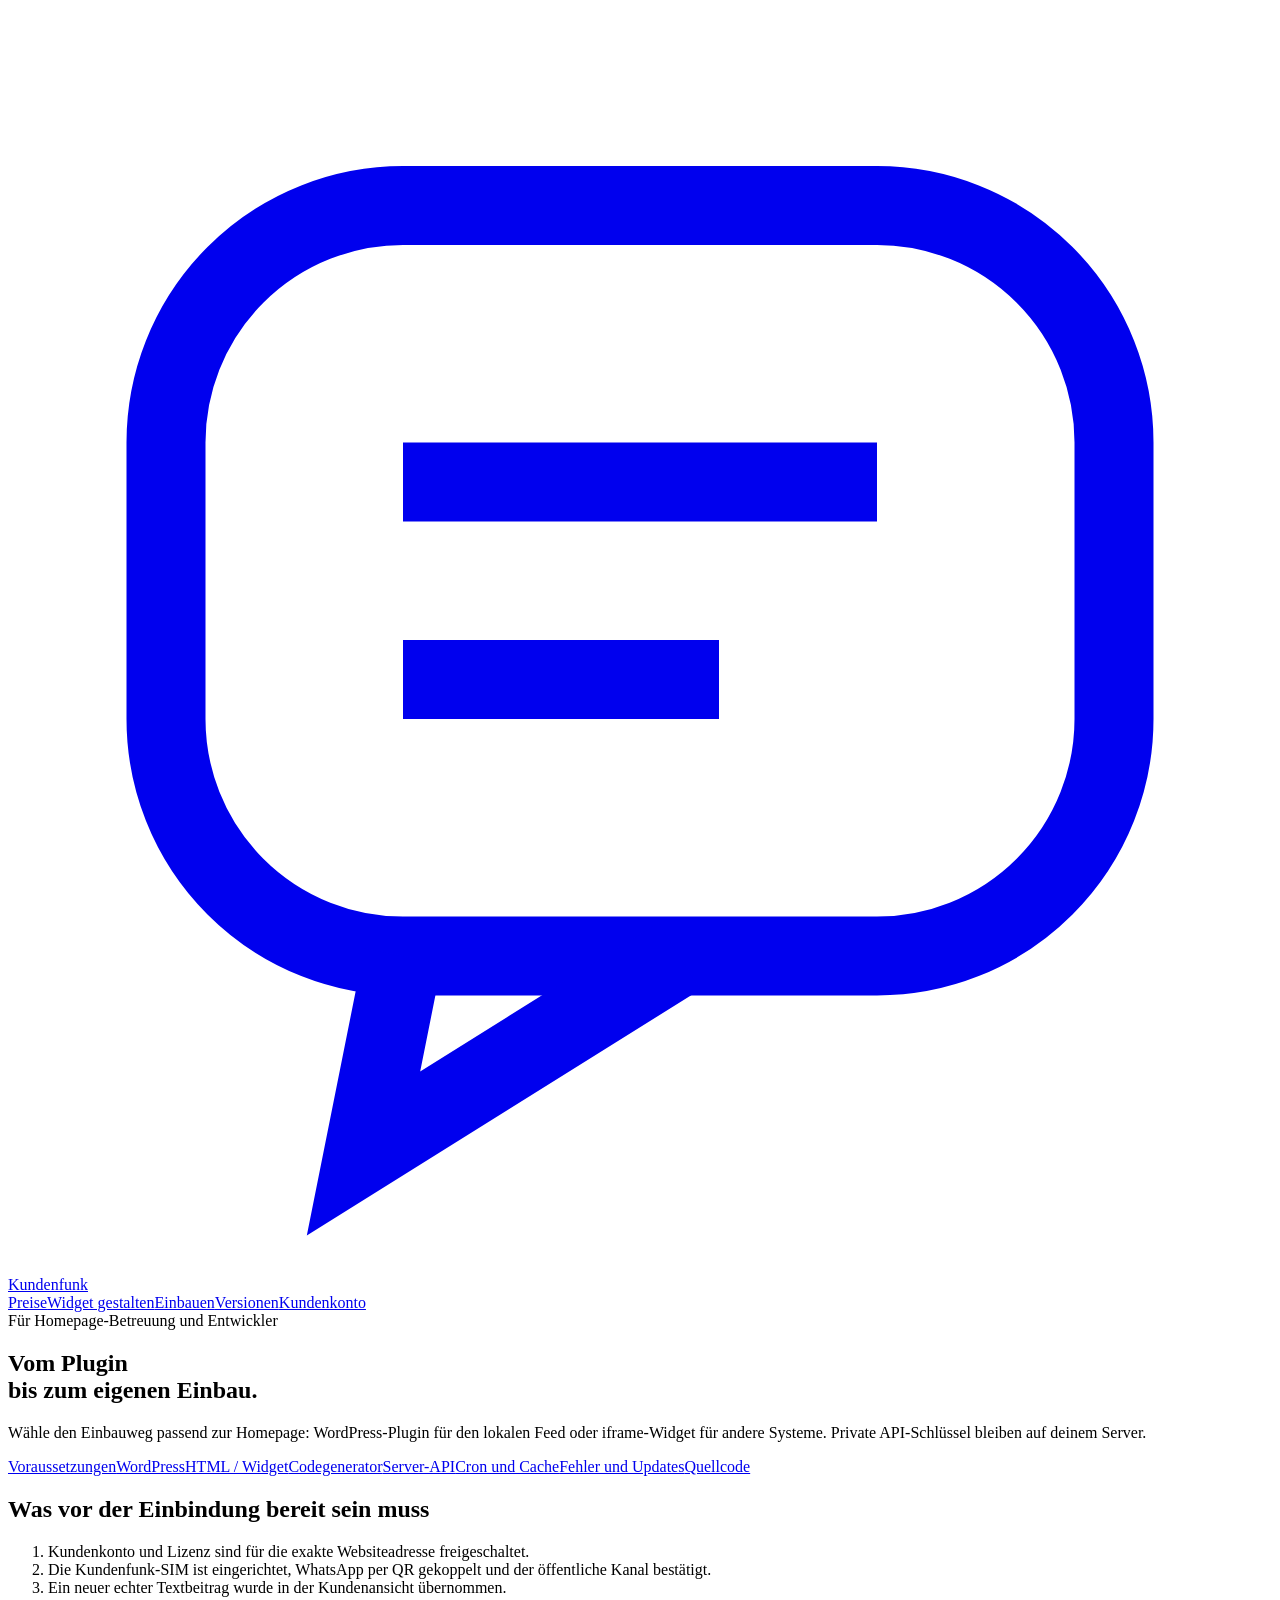
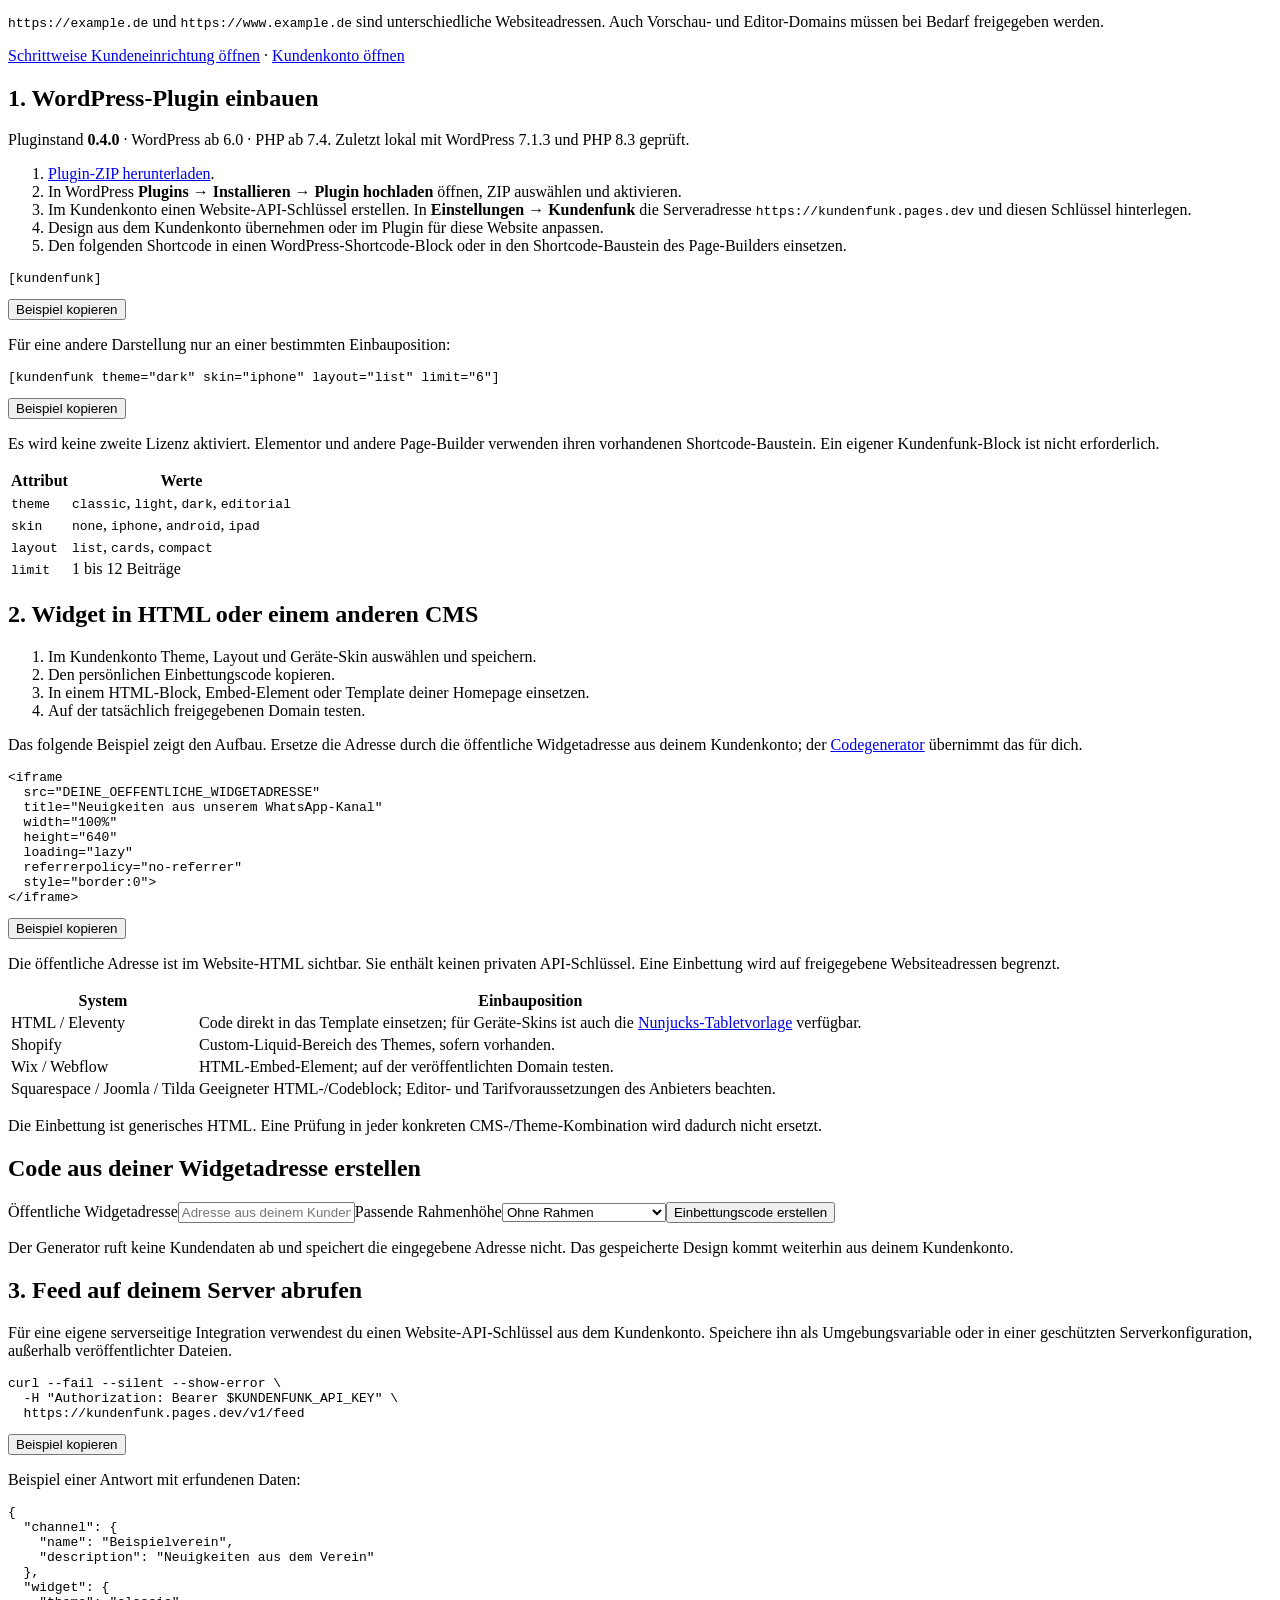
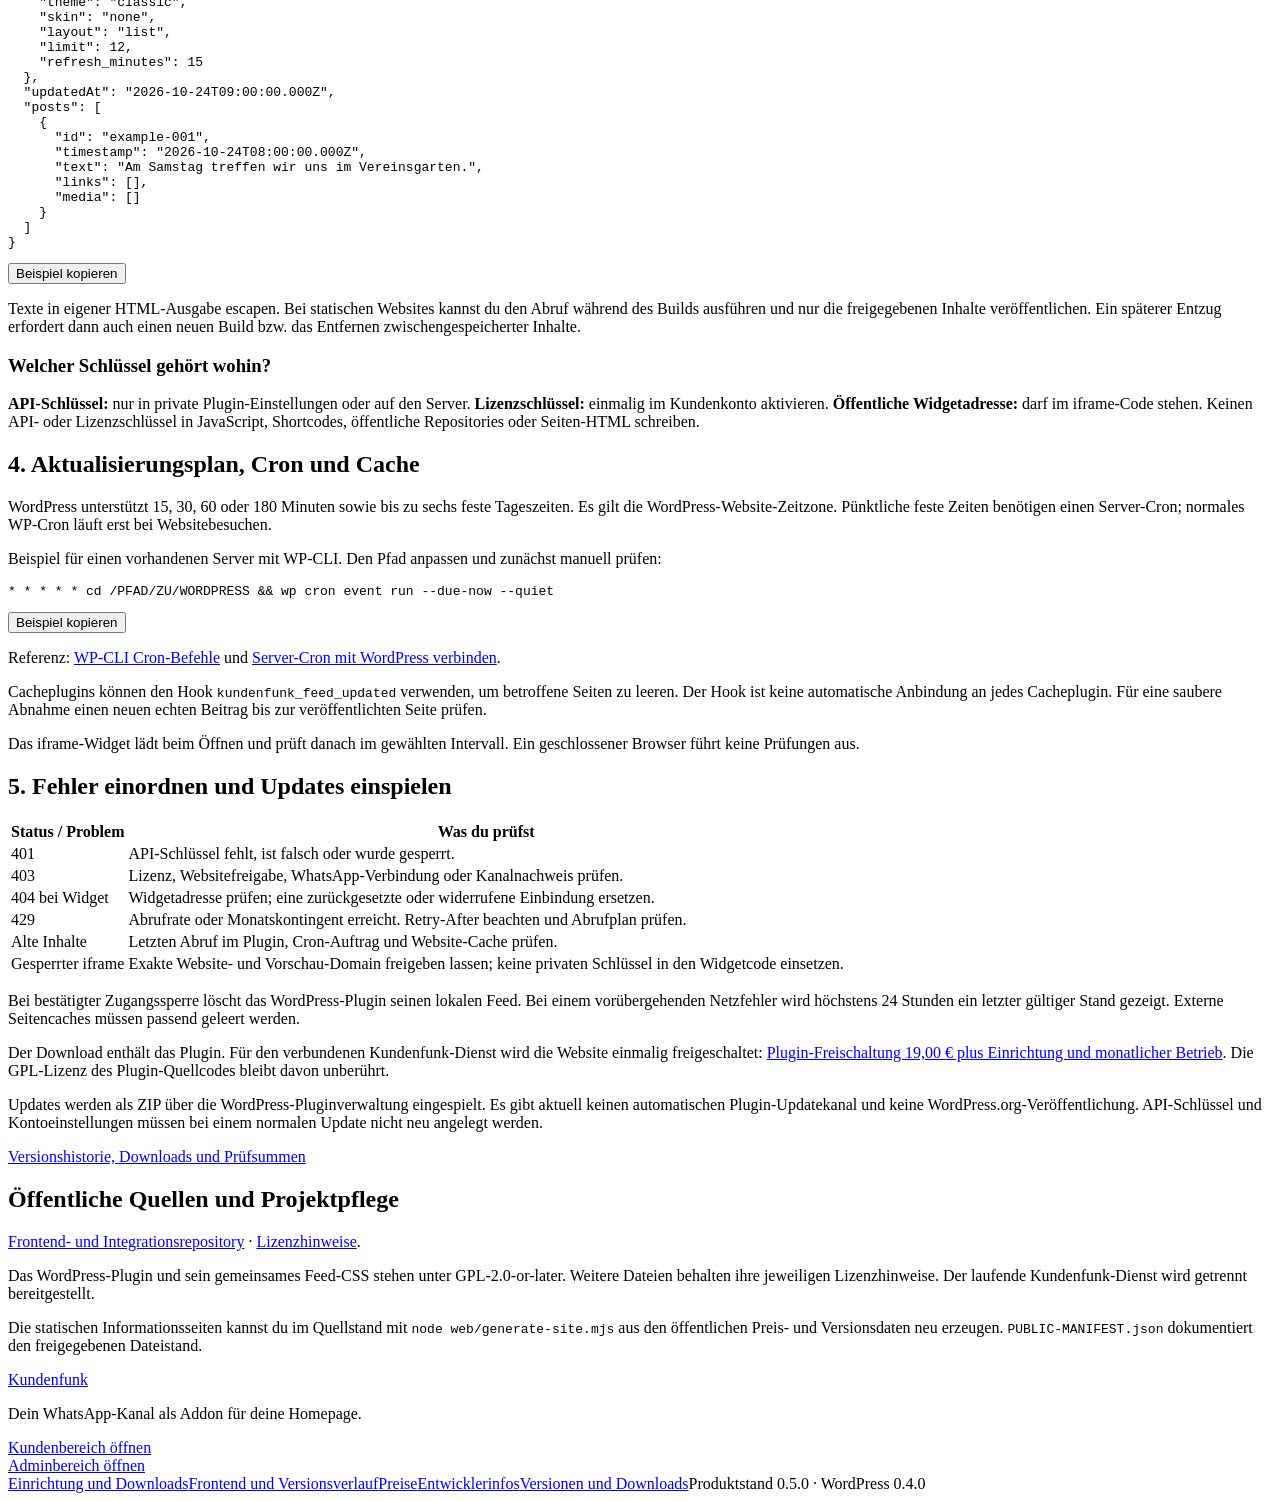
==== web/entwickler/index.html @ d9e47a7d "Release Kundenfunk 0.5.0 pricing, version history and developer integration guides" ====
<!doctype html><html lang="de"><head><meta charset="utf-8"><meta name="viewport" content="width=device-width,initial-scale=1"><title>Entwicklerinfos und Einbauanleitung · Kundenfunk</title><meta name="description" content="Kundenfunk in WordPress, HTML und andere Homepages integrieren. Shortcodes, Widgetcode, Server-API, Cron, Cache und sichere Schlüsselverwaltung."><link rel="stylesheet" href="/marketing.css"><link rel="stylesheet" href="/documentation.css"></head><body><header class="site-head"><a class="wordmark" href="/" aria-label="Kundenfunk Startseite"><svg viewBox="0 0 32 32" fill="none" stroke="currentColor" stroke-width="2" aria-hidden="true"><rect x="4" y="5" width="24" height="19" rx="6"/><path d="m10 24-1 5 8-5M10 12h12M10 17h8"/></svg>Kundenfunk</a><nav aria-label="Hauptnavigation"><a href="/preise/">Preise</a><a href="/#widget">Widget gestalten</a><a href="/entwickler/" aria-current="page">Einbauen</a><a href="/versionen/">Versionen</a><a class="account-link" href="/kunden/">Kundenkonto</a></nav></header><main><section class="document-hero"><span class="intro-line">Für Homepage-Betreuung und Entwickler</span><h1>Vom Plugin<br>bis zum eigenen Einbau.</h1><p>Wähle den Einbauweg passend zur Homepage: WordPress-Plugin für den lokalen Feed oder iframe-Widget für andere Systeme. Private API-Schlüssel bleiben auf deinem Server.</p></section><section class="document-section doc-layout"><nav class="doc-nav" aria-label="Einbauanleitung"><a href="#voraussetzungen">Voraussetzungen</a><a href="#wordpress">WordPress</a><a href="#widget">HTML / Widget</a><a href="#generator">Codegenerator</a><a href="#api">Server-API</a><a href="#zeitplan">Cron und Cache</a><a href="#fehler">Fehler und Updates</a><a href="#quellen">Quellcode</a></nav><div class="doc-body"><section id="voraussetzungen"><h2>Was vor der Einbindung bereit sein muss</h2><ol><li>Kundenkonto und Lizenz sind für die exakte Websiteadresse freigeschaltet.</li><li>Die Kundenfunk-SIM ist eingerichtet, WhatsApp per QR gekoppelt und der öffentliche Kanal bestätigt.</li><li>Ein neuer echter Textbeitrag wurde in der Kundenansicht übernommen.</li></ol><p><code>https://example.de</code> und <code>https://www.example.de</code> sind unterschiedliche Websiteadressen. Auch Vorschau- und Editor-Domains müssen bei Bedarf freigegeben werden.</p><p><a href="/install/">Schrittweise Kundeneinrichtung öffnen</a> · <a href="/kunden/">Kundenkonto öffnen</a></p></section><section id="wordpress"><h2>1. WordPress-Plugin einbauen</h2><p>Pluginstand <strong>0.4.0</strong> · WordPress ab 6.0 · PHP ab 7.4. Zuletzt lokal mit WordPress 7.1.3 und PHP 8.3 geprüft.</p><ol><li><a href="/downloads/kundenfunk-wordpress-0.4.0.zip" download>Plugin-ZIP herunterladen</a>.</li><li>In WordPress <strong>Plugins → Installieren → Plugin hochladen</strong> öffnen, ZIP auswählen und aktivieren.</li><li>Im Kundenkonto einen Website-API-Schlüssel erstellen. In <strong>Einstellungen → Kundenfunk</strong> die Serveradresse <code>https://kundenfunk.pages.dev</code> und diesen Schlüssel hinterlegen.</li><li>Design aus dem Kundenkonto übernehmen oder im Plugin für diese Website anpassen.</li><li>Den folgenden Shortcode in einen WordPress-Shortcode-Block oder in den Shortcode-Baustein des Page-Builders einsetzen.</li></ol><pre class="doc-code"><code id="shortcode-basic">[kundenfunk]</code></pre><button type="button" class="code-copy" data-copy-code="shortcode-basic">Beispiel kopieren</button><span class="copy-result" role="status"></span><p>Für eine andere Darstellung nur an einer bestimmten Einbauposition:</p><pre class="doc-code"><code id="shortcode-variant">[kundenfunk theme=&quot;dark&quot; skin=&quot;iphone&quot; layout=&quot;list&quot; limit=&quot;6&quot;]</code></pre><button type="button" class="code-copy" data-copy-code="shortcode-variant">Beispiel kopieren</button><span class="copy-result" role="status"></span><p>Es wird keine zweite Lizenz aktiviert. Elementor und andere Page-Builder verwenden ihren vorhandenen Shortcode-Baustein. Ein eigener Kundenfunk-Block ist nicht erforderlich.</p><div class="table-scroll"><table class="doc-table"><thead><tr><th>Attribut</th><th>Werte</th></tr></thead><tbody><tr><td><code>theme</code></td><td><code>classic</code>, <code>light</code>, <code>dark</code>, <code>editorial</code></td></tr><tr><td><code>skin</code></td><td><code>none</code>, <code>iphone</code>, <code>android</code>, <code>ipad</code></td></tr><tr><td><code>layout</code></td><td><code>list</code>, <code>cards</code>, <code>compact</code></td></tr><tr><td><code>limit</code></td><td>1 bis 12 Beiträge</td></tr></tbody></table></div></section><section id="widget"><h2>2. Widget in HTML oder einem anderen CMS</h2><ol><li>Im Kundenkonto Theme, Layout und Geräte-Skin auswählen und speichern.</li><li>Den persönlichen Einbettungscode kopieren.</li><li>In einem HTML-Block, Embed-Element oder Template deiner Homepage einsetzen.</li><li>Auf der tatsächlich freigegebenen Domain testen.</li></ol><p>Das folgende Beispiel zeigt den Aufbau. Ersetze die Adresse durch die öffentliche Widgetadresse aus deinem Kundenkonto; der <a href="#generator">Codegenerator</a> übernimmt das für dich.</p><pre class="doc-code"><code id="iframe-example">&lt;iframe
  src=&quot;DEINE_OEFFENTLICHE_WIDGETADRESSE&quot;
  title=&quot;Neuigkeiten aus unserem WhatsApp-Kanal&quot;
  width=&quot;100%&quot;
  height=&quot;640&quot;
  loading=&quot;lazy&quot;
  referrerpolicy=&quot;no-referrer&quot;
  style=&quot;border:0&quot;&gt;
&lt;/iframe&gt;</code></pre><button type="button" class="code-copy" data-copy-code="iframe-example">Beispiel kopieren</button><span class="copy-result" role="status"></span><p>Die öffentliche Adresse ist im Website-HTML sichtbar. Sie enthält keinen privaten API-Schlüssel. Eine Einbettung wird auf freigegebene Websiteadressen begrenzt.</p><div class="table-scroll"><table class="doc-table"><thead><tr><th>System</th><th>Einbauposition</th></tr></thead><tbody><tr><td>HTML / Eleventy</td><td>Code direkt in das Template einsetzen; für Geräte-Skins ist auch die <a href="https://github.com/andreas0810/kundenfunk/tree/main/integrations/tablet">Nunjucks-Tabletvorlage</a> verfügbar.</td></tr><tr><td>Shopify</td><td>Custom-Liquid-Bereich des Themes, sofern vorhanden.</td></tr><tr><td>Wix / Webflow</td><td>HTML-Embed-Element; auf der veröffentlichten Domain testen.</td></tr><tr><td>Squarespace / Joomla / Tilda</td><td>Geeigneter HTML-/Codeblock; Editor- und Tarifvoraussetzungen des Anbieters beachten.</td></tr></tbody></table></div><p>Die Einbettung ist generisches HTML. Eine Prüfung in jeder konkreten CMS-/Theme-Kombination wird dadurch nicht ersetzt.</p></section><section id="generator"><h2>Code aus deiner Widgetadresse erstellen</h2><form id="embed-generator" class="docs-form"><label for="embed-address">Öffentliche Widgetadresse<input id="embed-address" type="url" required placeholder="Adresse aus deinem Kundenkonto"></label><label for="embed-skin">Passende Rahmenhöhe<select id="embed-skin"><option value="none">Ohne Rahmen</option><option value="iphone">Schwarzes Smartphone</option><option value="android">Silbernes Smartphone</option><option value="ipad">iPad-Tablet</option></select></label><button type="submit" class="primary-button">Einbettungscode erstellen</button><p id="embed-result" role="status" class="form-result"></p><div id="generated-panel" hidden><label for="generated-code">Dein fertiger Code<textarea id="generated-code" rows="6" readonly></textarea></label><button id="copy-generated" type="button" class="outline-button">Code kopieren</button></div></form><p>Der Generator ruft keine Kundendaten ab und speichert die eingegebene Adresse nicht. Das gespeicherte Design kommt weiterhin aus deinem Kundenkonto.</p></section><section id="api"><h2>3. Feed auf deinem Server abrufen</h2><p>Für eine eigene serverseitige Integration verwendest du einen Website-API-Schlüssel aus dem Kundenkonto. Speichere ihn als Umgebungsvariable oder in einer geschützten Serverkonfiguration, außerhalb veröffentlichter Dateien.</p><pre class="doc-code"><code id="server-curl">curl --fail --silent --show-error \
  -H &quot;Authorization: Bearer $KUNDENFUNK_API_KEY&quot; \
  https://kundenfunk.pages.dev/v1/feed</code></pre><button type="button" class="code-copy" data-copy-code="server-curl">Beispiel kopieren</button><span class="copy-result" role="status"></span><p>Beispiel einer Antwort mit erfundenen Daten:</p><pre class="doc-code"><code id="feed-json">{
  &quot;channel&quot;: {
    &quot;name&quot;: &quot;Beispielverein&quot;,
    &quot;description&quot;: &quot;Neuigkeiten aus dem Verein&quot;
  },
  &quot;widget&quot;: {
    &quot;theme&quot;: &quot;classic&quot;,
    &quot;skin&quot;: &quot;none&quot;,
    &quot;layout&quot;: &quot;list&quot;,
    &quot;limit&quot;: 12,
    &quot;refresh_minutes&quot;: 15
  },
  &quot;updatedAt&quot;: &quot;2026-10-24T09:00:00.000Z&quot;,
  &quot;posts&quot;: [
    {
      &quot;id&quot;: &quot;example-001&quot;,
      &quot;timestamp&quot;: &quot;2026-10-24T08:00:00.000Z&quot;,
      &quot;text&quot;: &quot;Am Samstag treffen wir uns im Vereinsgarten.&quot;,
      &quot;links&quot;: [],
      &quot;media&quot;: []
    }
  ]
}</code></pre><button type="button" class="code-copy" data-copy-code="feed-json">Beispiel kopieren</button><span class="copy-result" role="status"></span><p>Texte in eigener HTML-Ausgabe escapen. Bei statischen Websites kannst du den Abruf während des Builds ausführen und nur die freigegebenen Inhalte veröffentlichen. Ein späterer Entzug erfordert dann auch einen neuen Build bzw. das Entfernen zwischengespeicherter Inhalte.</p><div class="explanation-panel"><h3>Welcher Schlüssel gehört wohin?</h3><p><strong>API-Schlüssel:</strong> nur in private Plugin-Einstellungen oder auf den Server. <strong>Lizenzschlüssel:</strong> einmalig im Kundenkonto aktivieren. <strong>Öffentliche Widgetadresse:</strong> darf im iframe-Code stehen. Keinen API- oder Lizenzschlüssel in JavaScript, Shortcodes, öffentliche Repositories oder Seiten-HTML schreiben.</p></div></section><section id="zeitplan"><h2>4. Aktualisierungsplan, Cron und Cache</h2><p>WordPress unterstützt 15, 30, 60 oder 180 Minuten sowie bis zu sechs feste Tageszeiten. Es gilt die WordPress-Website-Zeitzone. Pünktliche feste Zeiten benötigen einen Server-Cron; normales WP-Cron läuft erst bei Websitebesuchen.</p><p>Beispiel für einen vorhandenen Server mit WP-CLI. Den Pfad anpassen und zunächst manuell prüfen:</p><pre class="doc-code"><code id="cron-example">* * * * * cd /PFAD/ZU/WORDPRESS &amp;&amp; wp cron event run --due-now --quiet</code></pre><button type="button" class="code-copy" data-copy-code="cron-example">Beispiel kopieren</button><span class="copy-result" role="status"></span><p>Referenz: <a href="https://developer.wordpress.org/cli/commands/cron/event/" target="_blank" rel="noopener noreferrer">WP-CLI Cron-Befehle</a> und <a href="https://developer.wordpress.org/plugins/cron/hooking-wp-cron-into-the-system-task-scheduler/" target="_blank" rel="noopener noreferrer">Server-Cron mit WordPress verbinden</a>.</p><p>Cacheplugins können den Hook <code>kundenfunk_feed_updated</code> verwenden, um betroffene Seiten zu leeren. Der Hook ist keine automatische Anbindung an jedes Cacheplugin. Für eine saubere Abnahme einen neuen echten Beitrag bis zur veröffentlichten Seite prüfen.</p><p>Das iframe-Widget lädt beim Öffnen und prüft danach im gewählten Intervall. Ein geschlossener Browser führt keine Prüfungen aus.</p></section><section id="fehler"><h2>5. Fehler einordnen und Updates einspielen</h2><div class="table-scroll"><table class="doc-table"><thead><tr><th>Status / Problem</th><th>Was du prüfst</th></tr></thead><tbody><tr><td>401</td><td>API-Schlüssel fehlt, ist falsch oder wurde gesperrt.</td></tr><tr><td>403</td><td>Lizenz, Websitefreigabe, WhatsApp-Verbindung oder Kanalnachweis prüfen.</td></tr><tr><td>404 bei Widget</td><td>Widgetadresse prüfen; eine zurückgesetzte oder widerrufene Einbindung ersetzen.</td></tr><tr><td>429</td><td>Abrufrate oder Monatskontingent erreicht. Retry-After beachten und Abrufplan prüfen.</td></tr><tr><td>Alte Inhalte</td><td>Letzten Abruf im Plugin, Cron-Auftrag und Website-Cache prüfen.</td></tr><tr><td>Gesperrter iframe</td><td>Exakte Website- und Vorschau-Domain freigeben lassen; keine privaten Schlüssel in den Widgetcode einsetzen.</td></tr></tbody></table></div><p>Bei bestätigter Zugangssperre löscht das WordPress-Plugin seinen lokalen Feed. Bei einem vorübergehenden Netzfehler wird höchstens 24 Stunden ein letzter gültiger Stand gezeigt. Externe Seitencaches müssen passend geleert werden.</p><p>Der Download enthält das Plugin. Für den verbundenen Kundenfunk-Dienst wird die Website einmalig freigeschaltet: <a href="/preise/">Plugin-Freischaltung 19,00 € plus Einrichtung und monatlicher Betrieb</a>. Die GPL-Lizenz des Plugin-Quellcodes bleibt davon unberührt.</p><p>Updates werden als ZIP über die WordPress-Pluginverwaltung eingespielt. Es gibt aktuell keinen automatischen Plugin-Updatekanal und keine WordPress.org-Veröffentlichung. API-Schlüssel und Kontoeinstellungen müssen bei einem normalen Update nicht neu angelegt werden.</p><p><a href="/versionen/">Versionshistorie, Downloads und Prüfsummen</a></p></section><section id="quellen"><h2>Öffentliche Quellen und Projektpflege</h2><p><a href="https://github.com/andreas0810/kundenfunk" target="_blank" rel="noopener noreferrer">Frontend- und Integrationsrepository</a> · <a href="https://github.com/andreas0810/kundenfunk/blob/main/COPYRIGHT.md" target="_blank" rel="noopener noreferrer">Lizenzhinweise</a>.</p><p>Das WordPress-Plugin und sein gemeinsames Feed-CSS stehen unter GPL-2.0-or-later. Weitere Dateien behalten ihre jeweiligen Lizenzhinweise. Der laufende Kundenfunk-Dienst wird getrennt bereitgestellt.</p><p>Die statischen Informationsseiten kannst du im Quellstand mit <code>node web/generate-site.mjs</code> aus den öffentlichen Preis- und Versionsdaten neu erzeugen. <code>PUBLIC-MANIFEST.json</code> dokumentiert den freigegebenen Dateistand.</p></section></div></section></main><footer class="site-footer"><a class="wordmark" href="/">Kundenfunk</a><p>Dein WhatsApp-Kanal als Addon für deine Homepage.</p><div class="entry-areas"><div data-area="customer"><a class="button" href="/kunden/">Kundenbereich öffnen</a></div><div data-area="admin"><a class="button" href="/admin/">Adminbereich öffnen</a></div></div><div><a href="/install/">Einrichtung und Downloads</a><a href="https://github.com/andreas0810/kundenfunk" target="_blank" rel="noopener noreferrer">Frontend und Versionsverlauf</a><a href="/preise/">Preise</a><a href="/entwickler/">Entwicklerinfos</a><a href="/versionen/">Versionen und Downloads</a><span>Produktstand 0.5.0 · WordPress 0.4.0</span></div></footer><script type="module" src="/site-docs.js"></script></body></html>
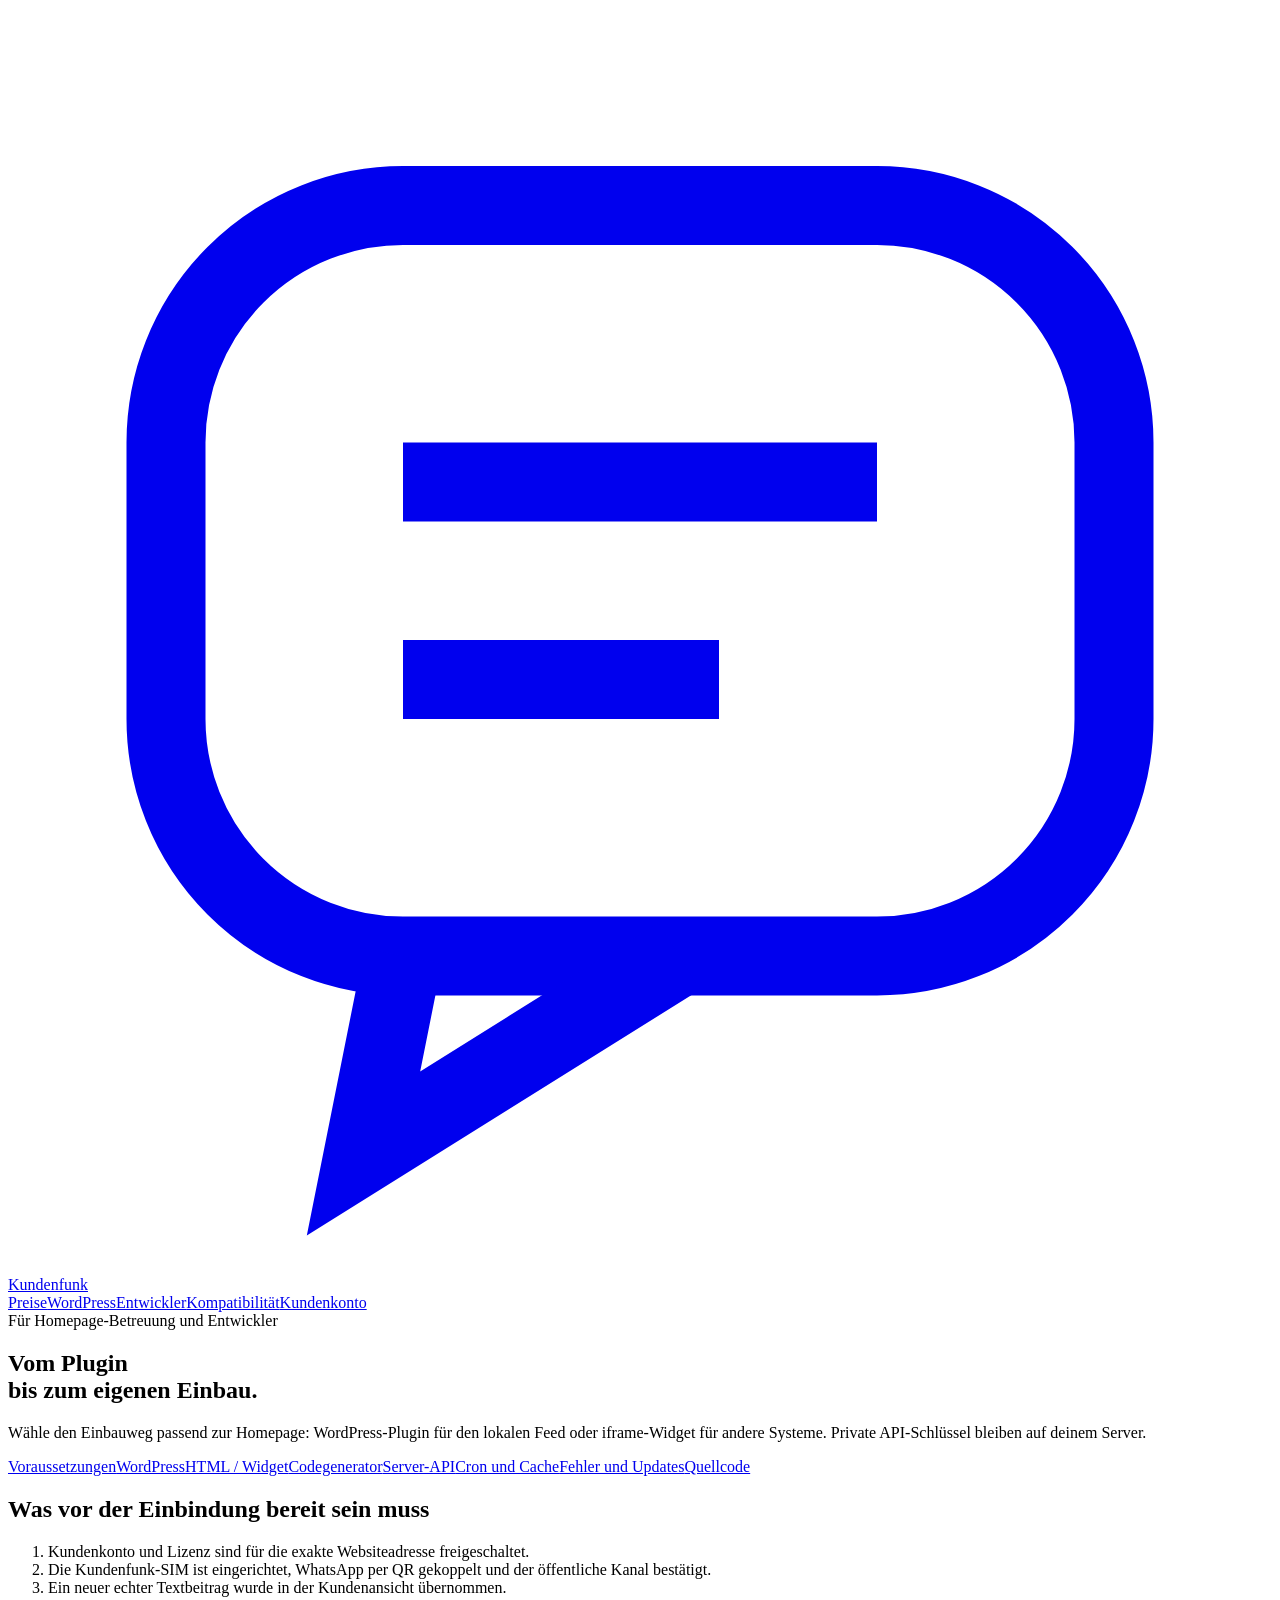
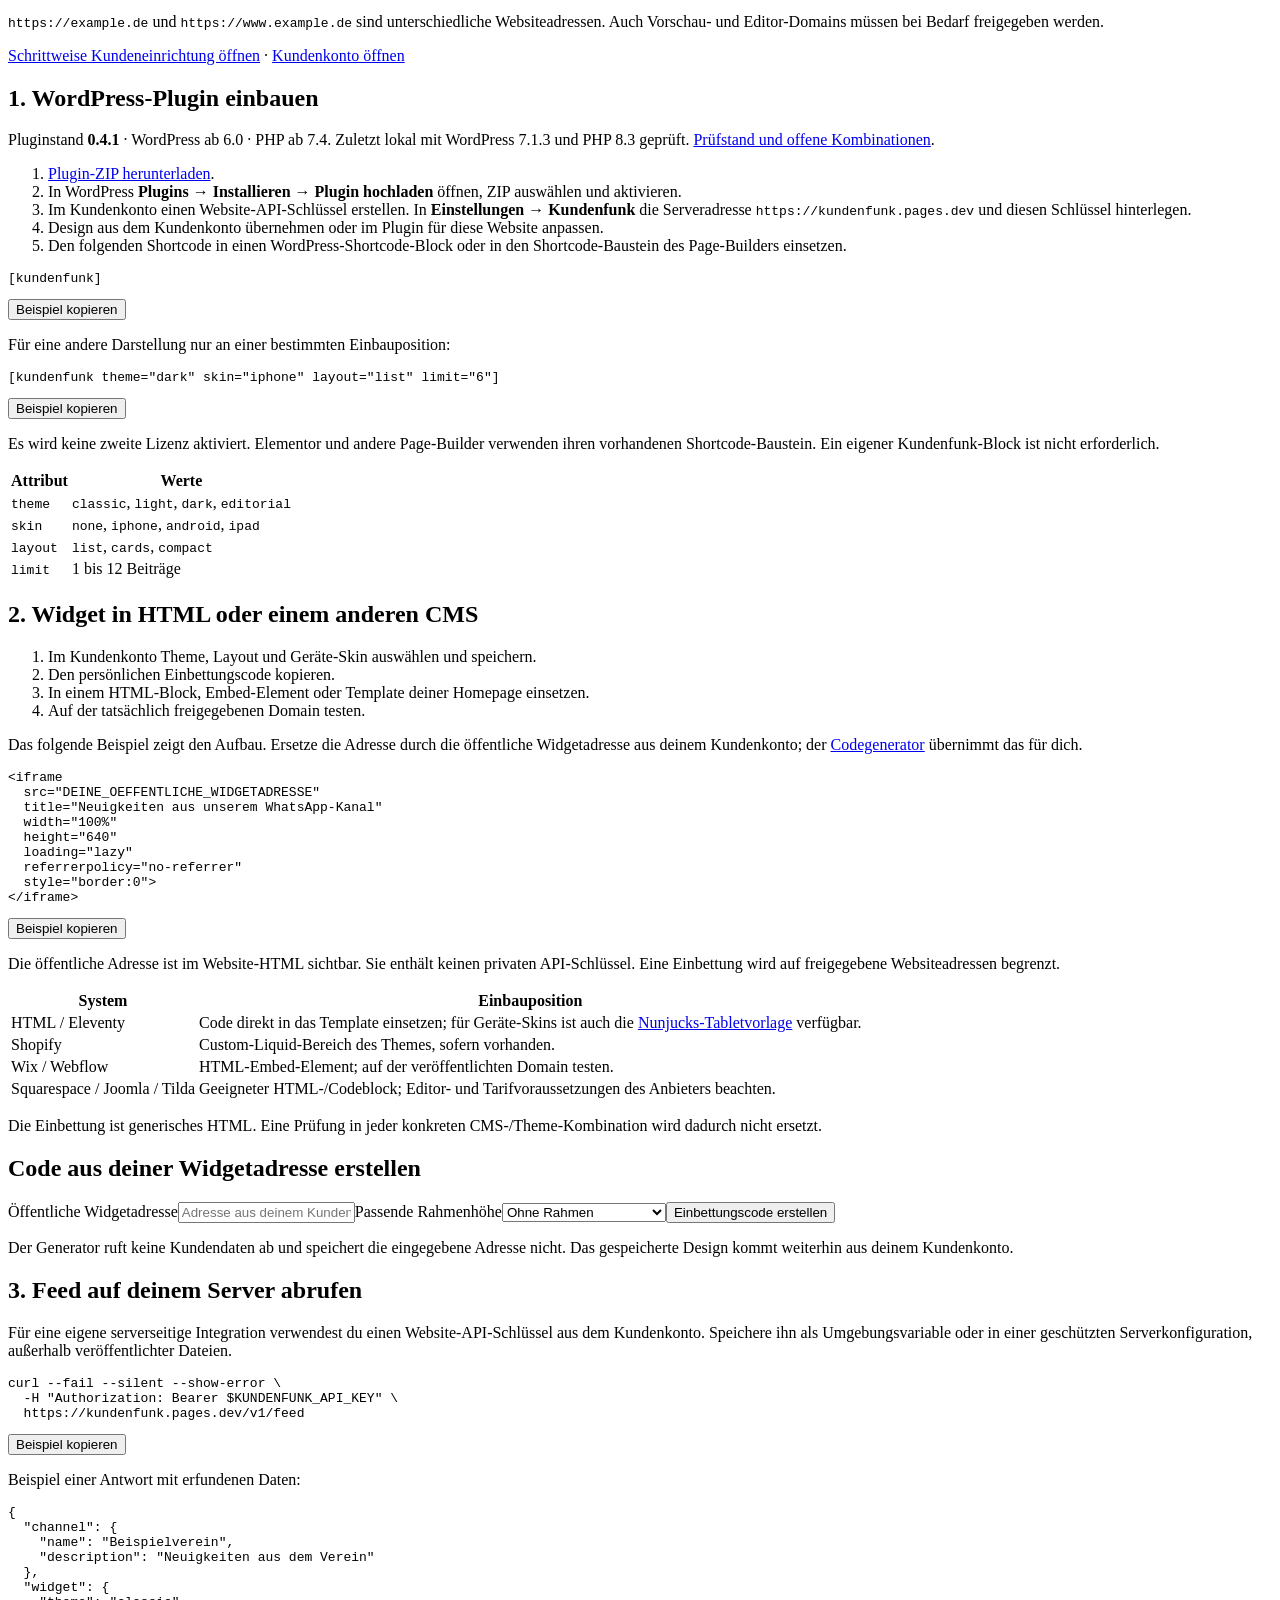
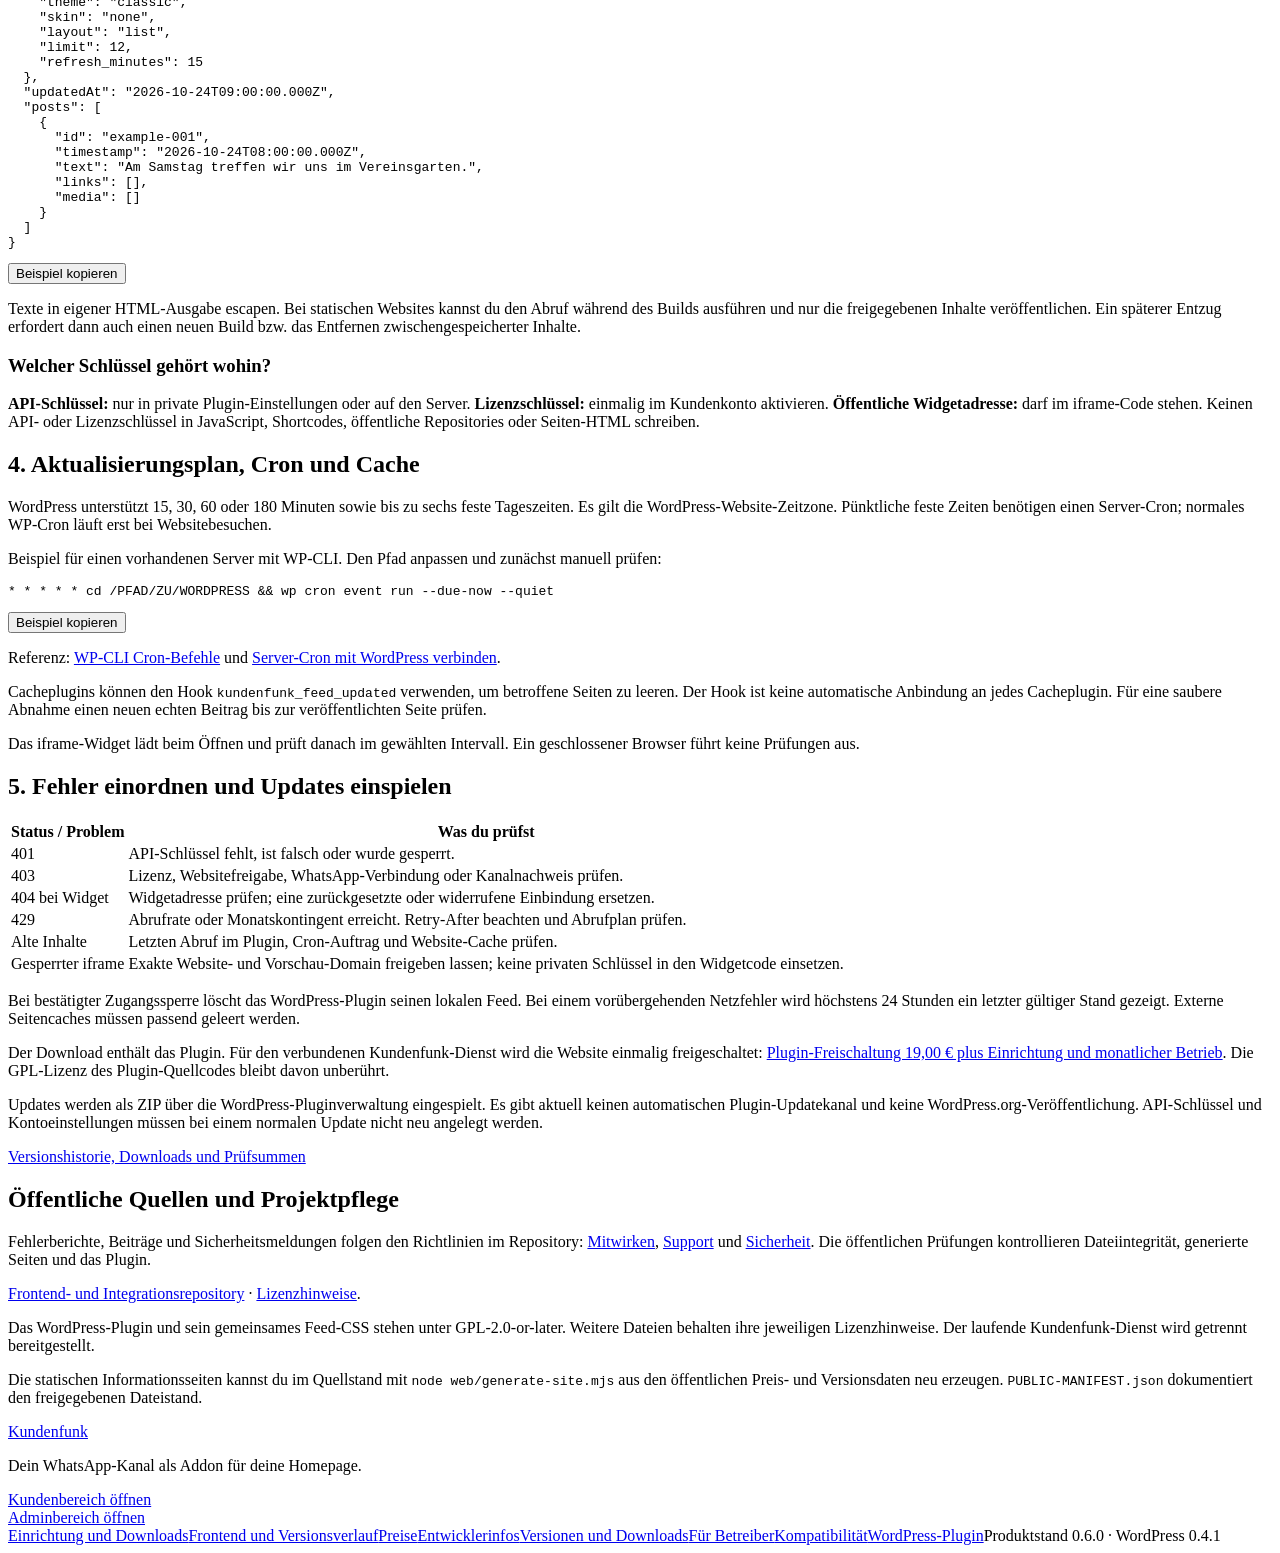
==== commit 269a98cd: "Release Kundenfunk 0.6.0 with operator guides, compatibility and public CI" ====
--- a/web/entwickler/index.html
+++ b/web/entwickler/index.html
@@ -1,4 +1,4 @@
-<!doctype html><html lang="de"><head><meta charset="utf-8"><meta name="viewport" content="width=device-width,initial-scale=1"><title>Entwicklerinfos und Einbauanleitung · Kundenfunk</title><meta name="description" content="Kundenfunk in WordPress, HTML und andere Homepages integrieren. Shortcodes, Widgetcode, Server-API, Cron, Cache und sichere Schlüsselverwaltung."><link rel="stylesheet" href="/marketing.css"><link rel="stylesheet" href="/documentation.css"></head><body><header class="site-head"><a class="wordmark" href="/" aria-label="Kundenfunk Startseite"><svg viewBox="0 0 32 32" fill="none" stroke="currentColor" stroke-width="2" aria-hidden="true"><rect x="4" y="5" width="24" height="19" rx="6"/><path d="m10 24-1 5 8-5M10 12h12M10 17h8"/></svg>Kundenfunk</a><nav aria-label="Hauptnavigation"><a href="/preise/">Preise</a><a href="/#widget">Widget gestalten</a><a href="/entwickler/" aria-current="page">Einbauen</a><a href="/versionen/">Versionen</a><a class="account-link" href="/kunden/">Kundenkonto</a></nav></header><main><section class="document-hero"><span class="intro-line">Für Homepage-Betreuung und Entwickler</span><h1>Vom Plugin<br>bis zum eigenen Einbau.</h1><p>Wähle den Einbauweg passend zur Homepage: WordPress-Plugin für den lokalen Feed oder iframe-Widget für andere Systeme. Private API-Schlüssel bleiben auf deinem Server.</p></section><section class="document-section doc-layout"><nav class="doc-nav" aria-label="Einbauanleitung"><a href="#voraussetzungen">Voraussetzungen</a><a href="#wordpress">WordPress</a><a href="#widget">HTML / Widget</a><a href="#generator">Codegenerator</a><a href="#api">Server-API</a><a href="#zeitplan">Cron und Cache</a><a href="#fehler">Fehler und Updates</a><a href="#quellen">Quellcode</a></nav><div class="doc-body"><section id="voraussetzungen"><h2>Was vor der Einbindung bereit sein muss</h2><ol><li>Kundenkonto und Lizenz sind für die exakte Websiteadresse freigeschaltet.</li><li>Die Kundenfunk-SIM ist eingerichtet, WhatsApp per QR gekoppelt und der öffentliche Kanal bestätigt.</li><li>Ein neuer echter Textbeitrag wurde in der Kundenansicht übernommen.</li></ol><p><code>https://example.de</code> und <code>https://www.example.de</code> sind unterschiedliche Websiteadressen. Auch Vorschau- und Editor-Domains müssen bei Bedarf freigegeben werden.</p><p><a href="/install/">Schrittweise Kundeneinrichtung öffnen</a> · <a href="/kunden/">Kundenkonto öffnen</a></p></section><section id="wordpress"><h2>1. WordPress-Plugin einbauen</h2><p>Pluginstand <strong>0.4.0</strong> · WordPress ab 6.0 · PHP ab 7.4. Zuletzt lokal mit WordPress 7.1.3 und PHP 8.3 geprüft.</p><ol><li><a href="/downloads/kundenfunk-wordpress-0.4.0.zip" download>Plugin-ZIP herunterladen</a>.</li><li>In WordPress <strong>Plugins → Installieren → Plugin hochladen</strong> öffnen, ZIP auswählen und aktivieren.</li><li>Im Kundenkonto einen Website-API-Schlüssel erstellen. In <strong>Einstellungen → Kundenfunk</strong> die Serveradresse <code>https://kundenfunk.pages.dev</code> und diesen Schlüssel hinterlegen.</li><li>Design aus dem Kundenkonto übernehmen oder im Plugin für diese Website anpassen.</li><li>Den folgenden Shortcode in einen WordPress-Shortcode-Block oder in den Shortcode-Baustein des Page-Builders einsetzen.</li></ol><pre class="doc-code"><code id="shortcode-basic">[kundenfunk]</code></pre><button type="button" class="code-copy" data-copy-code="shortcode-basic">Beispiel kopieren</button><span class="copy-result" role="status"></span><p>Für eine andere Darstellung nur an einer bestimmten Einbauposition:</p><pre class="doc-code"><code id="shortcode-variant">[kundenfunk theme=&quot;dark&quot; skin=&quot;iphone&quot; layout=&quot;list&quot; limit=&quot;6&quot;]</code></pre><button type="button" class="code-copy" data-copy-code="shortcode-variant">Beispiel kopieren</button><span class="copy-result" role="status"></span><p>Es wird keine zweite Lizenz aktiviert. Elementor und andere Page-Builder verwenden ihren vorhandenen Shortcode-Baustein. Ein eigener Kundenfunk-Block ist nicht erforderlich.</p><div class="table-scroll"><table class="doc-table"><thead><tr><th>Attribut</th><th>Werte</th></tr></thead><tbody><tr><td><code>theme</code></td><td><code>classic</code>, <code>light</code>, <code>dark</code>, <code>editorial</code></td></tr><tr><td><code>skin</code></td><td><code>none</code>, <code>iphone</code>, <code>android</code>, <code>ipad</code></td></tr><tr><td><code>layout</code></td><td><code>list</code>, <code>cards</code>, <code>compact</code></td></tr><tr><td><code>limit</code></td><td>1 bis 12 Beiträge</td></tr></tbody></table></div></section><section id="widget"><h2>2. Widget in HTML oder einem anderen CMS</h2><ol><li>Im Kundenkonto Theme, Layout und Geräte-Skin auswählen und speichern.</li><li>Den persönlichen Einbettungscode kopieren.</li><li>In einem HTML-Block, Embed-Element oder Template deiner Homepage einsetzen.</li><li>Auf der tatsächlich freigegebenen Domain testen.</li></ol><p>Das folgende Beispiel zeigt den Aufbau. Ersetze die Adresse durch die öffentliche Widgetadresse aus deinem Kundenkonto; der <a href="#generator">Codegenerator</a> übernimmt das für dich.</p><pre class="doc-code"><code id="iframe-example">&lt;iframe
+<!doctype html><html lang="de"><head><meta charset="utf-8"><meta name="viewport" content="width=device-width,initial-scale=1"><title>Entwicklerinfos und Einbauanleitung · Kundenfunk</title><meta name="description" content="Kundenfunk in WordPress, HTML und andere Homepages integrieren. Shortcodes, Widgetcode, Server-API, Cron, Cache und sichere Schlüsselverwaltung."><link rel="canonical" href="https://kundenfunk.pages.dev/entwickler/"><meta property="og:title" content="Entwicklerinfos und Einbauanleitung · Kundenfunk"><meta property="og:description" content="Kundenfunk in WordPress, HTML und andere Homepages integrieren. Shortcodes, Widgetcode, Server-API, Cron, Cache und sichere Schlüsselverwaltung."><meta property="og:url" content="https://kundenfunk.pages.dev/entwickler/"><meta property="og:type" content="website"><link rel="stylesheet" href="/marketing.css"><link rel="stylesheet" href="/documentation.css"></head><body><header class="site-head"><a class="wordmark" href="/" aria-label="Kundenfunk Startseite"><svg viewBox="0 0 32 32" fill="none" stroke="currentColor" stroke-width="2" aria-hidden="true"><rect x="4" y="5" width="24" height="19" rx="6"/><path d="m10 24-1 5 8-5M10 12h12M10 17h8"/></svg>Kundenfunk</a><nav aria-label="Hauptnavigation"><a href="/preise/">Preise</a><a href="/wordpress/">WordPress</a><a href="/entwickler/" aria-current="page">Entwickler</a><a href="/kompatibilitaet/">Kompatibilität</a><a class="account-link" href="/kunden/">Kundenkonto</a></nav></header><main><section class="document-hero"><span class="intro-line">Für Homepage-Betreuung und Entwickler</span><h1>Vom Plugin<br>bis zum eigenen Einbau.</h1><p>Wähle den Einbauweg passend zur Homepage: WordPress-Plugin für den lokalen Feed oder iframe-Widget für andere Systeme. Private API-Schlüssel bleiben auf deinem Server.</p></section><section class="document-section doc-layout"><nav class="doc-nav" aria-label="Einbauanleitung"><a href="#voraussetzungen">Voraussetzungen</a><a href="#wordpress">WordPress</a><a href="#widget">HTML / Widget</a><a href="#generator">Codegenerator</a><a href="#api">Server-API</a><a href="#zeitplan">Cron und Cache</a><a href="#fehler">Fehler und Updates</a><a href="#quellen">Quellcode</a></nav><div class="doc-body"><section id="voraussetzungen"><h2>Was vor der Einbindung bereit sein muss</h2><ol><li>Kundenkonto und Lizenz sind für die exakte Websiteadresse freigeschaltet.</li><li>Die Kundenfunk-SIM ist eingerichtet, WhatsApp per QR gekoppelt und der öffentliche Kanal bestätigt.</li><li>Ein neuer echter Textbeitrag wurde in der Kundenansicht übernommen.</li></ol><p><code>https://example.de</code> und <code>https://www.example.de</code> sind unterschiedliche Websiteadressen. Auch Vorschau- und Editor-Domains müssen bei Bedarf freigegeben werden.</p><p><a href="/install/">Schrittweise Kundeneinrichtung öffnen</a> · <a href="/kunden/">Kundenkonto öffnen</a></p></section><section id="wordpress"><h2>1. WordPress-Plugin einbauen</h2><p>Pluginstand <strong>0.4.1</strong> · WordPress ab 6.0 · PHP ab 7.4. Zuletzt lokal mit WordPress 7.1.3 und PHP 8.3 geprüft. <a href="/kompatibilitaet/">Prüfstand und offene Kombinationen</a>.</p><ol><li><a href="/downloads/kundenfunk-wordpress-0.4.1.zip" download>Plugin-ZIP herunterladen</a>.</li><li>In WordPress <strong>Plugins → Installieren → Plugin hochladen</strong> öffnen, ZIP auswählen und aktivieren.</li><li>Im Kundenkonto einen Website-API-Schlüssel erstellen. In <strong>Einstellungen → Kundenfunk</strong> die Serveradresse <code>https://kundenfunk.pages.dev</code> und diesen Schlüssel hinterlegen.</li><li>Design aus dem Kundenkonto übernehmen oder im Plugin für diese Website anpassen.</li><li>Den folgenden Shortcode in einen WordPress-Shortcode-Block oder in den Shortcode-Baustein des Page-Builders einsetzen.</li></ol><pre class="doc-code"><code id="shortcode-basic">[kundenfunk]</code></pre><button type="button" class="code-copy" data-copy-code="shortcode-basic">Beispiel kopieren</button><span class="copy-result" role="status"></span><p>Für eine andere Darstellung nur an einer bestimmten Einbauposition:</p><pre class="doc-code"><code id="shortcode-variant">[kundenfunk theme=&quot;dark&quot; skin=&quot;iphone&quot; layout=&quot;list&quot; limit=&quot;6&quot;]</code></pre><button type="button" class="code-copy" data-copy-code="shortcode-variant">Beispiel kopieren</button><span class="copy-result" role="status"></span><p>Es wird keine zweite Lizenz aktiviert. Elementor und andere Page-Builder verwenden ihren vorhandenen Shortcode-Baustein. Ein eigener Kundenfunk-Block ist nicht erforderlich.</p><div class="table-scroll"><table class="doc-table"><thead><tr><th>Attribut</th><th>Werte</th></tr></thead><tbody><tr><td><code>theme</code></td><td><code>classic</code>, <code>light</code>, <code>dark</code>, <code>editorial</code></td></tr><tr><td><code>skin</code></td><td><code>none</code>, <code>iphone</code>, <code>android</code>, <code>ipad</code></td></tr><tr><td><code>layout</code></td><td><code>list</code>, <code>cards</code>, <code>compact</code></td></tr><tr><td><code>limit</code></td><td>1 bis 12 Beiträge</td></tr></tbody></table></div></section><section id="widget"><h2>2. Widget in HTML oder einem anderen CMS</h2><ol><li>Im Kundenkonto Theme, Layout und Geräte-Skin auswählen und speichern.</li><li>Den persönlichen Einbettungscode kopieren.</li><li>In einem HTML-Block, Embed-Element oder Template deiner Homepage einsetzen.</li><li>Auf der tatsächlich freigegebenen Domain testen.</li></ol><p>Das folgende Beispiel zeigt den Aufbau. Ersetze die Adresse durch die öffentliche Widgetadresse aus deinem Kundenkonto; der <a href="#generator">Codegenerator</a> übernimmt das für dich.</p><pre class="doc-code"><code id="iframe-example">&lt;iframe
   src=&quot;DEINE_OEFFENTLICHE_WIDGETADRESSE&quot;
   title=&quot;Neuigkeiten aus unserem WhatsApp-Kanal&quot;
   width=&quot;100%&quot;
@@ -30,4 +30,4 @@
       &quot;media&quot;: []
     }
   ]
-}</code></pre><button type="button" class="code-copy" data-copy-code="feed-json">Beispiel kopieren</button><span class="copy-result" role="status"></span><p>Texte in eigener HTML-Ausgabe escapen. Bei statischen Websites kannst du den Abruf während des Builds ausführen und nur die freigegebenen Inhalte veröffentlichen. Ein späterer Entzug erfordert dann auch einen neuen Build bzw. das Entfernen zwischengespeicherter Inhalte.</p><div class="explanation-panel"><h3>Welcher Schlüssel gehört wohin?</h3><p><strong>API-Schlüssel:</strong> nur in private Plugin-Einstellungen oder auf den Server. <strong>Lizenzschlüssel:</strong> einmalig im Kundenkonto aktivieren. <strong>Öffentliche Widgetadresse:</strong> darf im iframe-Code stehen. Keinen API- oder Lizenzschlüssel in JavaScript, Shortcodes, öffentliche Repositories oder Seiten-HTML schreiben.</p></div></section><section id="zeitplan"><h2>4. Aktualisierungsplan, Cron und Cache</h2><p>WordPress unterstützt 15, 30, 60 oder 180 Minuten sowie bis zu sechs feste Tageszeiten. Es gilt die WordPress-Website-Zeitzone. Pünktliche feste Zeiten benötigen einen Server-Cron; normales WP-Cron läuft erst bei Websitebesuchen.</p><p>Beispiel für einen vorhandenen Server mit WP-CLI. Den Pfad anpassen und zunächst manuell prüfen:</p><pre class="doc-code"><code id="cron-example">* * * * * cd /PFAD/ZU/WORDPRESS &amp;&amp; wp cron event run --due-now --quiet</code></pre><button type="button" class="code-copy" data-copy-code="cron-example">Beispiel kopieren</button><span class="copy-result" role="status"></span><p>Referenz: <a href="https://developer.wordpress.org/cli/commands/cron/event/" target="_blank" rel="noopener noreferrer">WP-CLI Cron-Befehle</a> und <a href="https://developer.wordpress.org/plugins/cron/hooking-wp-cron-into-the-system-task-scheduler/" target="_blank" rel="noopener noreferrer">Server-Cron mit WordPress verbinden</a>.</p><p>Cacheplugins können den Hook <code>kundenfunk_feed_updated</code> verwenden, um betroffene Seiten zu leeren. Der Hook ist keine automatische Anbindung an jedes Cacheplugin. Für eine saubere Abnahme einen neuen echten Beitrag bis zur veröffentlichten Seite prüfen.</p><p>Das iframe-Widget lädt beim Öffnen und prüft danach im gewählten Intervall. Ein geschlossener Browser führt keine Prüfungen aus.</p></section><section id="fehler"><h2>5. Fehler einordnen und Updates einspielen</h2><div class="table-scroll"><table class="doc-table"><thead><tr><th>Status / Problem</th><th>Was du prüfst</th></tr></thead><tbody><tr><td>401</td><td>API-Schlüssel fehlt, ist falsch oder wurde gesperrt.</td></tr><tr><td>403</td><td>Lizenz, Websitefreigabe, WhatsApp-Verbindung oder Kanalnachweis prüfen.</td></tr><tr><td>404 bei Widget</td><td>Widgetadresse prüfen; eine zurückgesetzte oder widerrufene Einbindung ersetzen.</td></tr><tr><td>429</td><td>Abrufrate oder Monatskontingent erreicht. Retry-After beachten und Abrufplan prüfen.</td></tr><tr><td>Alte Inhalte</td><td>Letzten Abruf im Plugin, Cron-Auftrag und Website-Cache prüfen.</td></tr><tr><td>Gesperrter iframe</td><td>Exakte Website- und Vorschau-Domain freigeben lassen; keine privaten Schlüssel in den Widgetcode einsetzen.</td></tr></tbody></table></div><p>Bei bestätigter Zugangssperre löscht das WordPress-Plugin seinen lokalen Feed. Bei einem vorübergehenden Netzfehler wird höchstens 24 Stunden ein letzter gültiger Stand gezeigt. Externe Seitencaches müssen passend geleert werden.</p><p>Der Download enthält das Plugin. Für den verbundenen Kundenfunk-Dienst wird die Website einmalig freigeschaltet: <a href="/preise/">Plugin-Freischaltung 19,00 € plus Einrichtung und monatlicher Betrieb</a>. Die GPL-Lizenz des Plugin-Quellcodes bleibt davon unberührt.</p><p>Updates werden als ZIP über die WordPress-Pluginverwaltung eingespielt. Es gibt aktuell keinen automatischen Plugin-Updatekanal und keine WordPress.org-Veröffentlichung. API-Schlüssel und Kontoeinstellungen müssen bei einem normalen Update nicht neu angelegt werden.</p><p><a href="/versionen/">Versionshistorie, Downloads und Prüfsummen</a></p></section><section id="quellen"><h2>Öffentliche Quellen und Projektpflege</h2><p><a href="https://github.com/andreas0810/kundenfunk" target="_blank" rel="noopener noreferrer">Frontend- und Integrationsrepository</a> · <a href="https://github.com/andreas0810/kundenfunk/blob/main/COPYRIGHT.md" target="_blank" rel="noopener noreferrer">Lizenzhinweise</a>.</p><p>Das WordPress-Plugin und sein gemeinsames Feed-CSS stehen unter GPL-2.0-or-later. Weitere Dateien behalten ihre jeweiligen Lizenzhinweise. Der laufende Kundenfunk-Dienst wird getrennt bereitgestellt.</p><p>Die statischen Informationsseiten kannst du im Quellstand mit <code>node web/generate-site.mjs</code> aus den öffentlichen Preis- und Versionsdaten neu erzeugen. <code>PUBLIC-MANIFEST.json</code> dokumentiert den freigegebenen Dateistand.</p></section></div></section></main><footer class="site-footer"><a class="wordmark" href="/">Kundenfunk</a><p>Dein WhatsApp-Kanal als Addon für deine Homepage.</p><div class="entry-areas"><div data-area="customer"><a class="button" href="/kunden/">Kundenbereich öffnen</a></div><div data-area="admin"><a class="button" href="/admin/">Adminbereich öffnen</a></div></div><div><a href="/install/">Einrichtung und Downloads</a><a href="https://github.com/andreas0810/kundenfunk" target="_blank" rel="noopener noreferrer">Frontend und Versionsverlauf</a><a href="/preise/">Preise</a><a href="/entwickler/">Entwicklerinfos</a><a href="/versionen/">Versionen und Downloads</a><span>Produktstand 0.5.0 · WordPress 0.4.0</span></div></footer><script type="module" src="/site-docs.js"></script></body></html>
+}</code></pre><button type="button" class="code-copy" data-copy-code="feed-json">Beispiel kopieren</button><span class="copy-result" role="status"></span><p>Texte in eigener HTML-Ausgabe escapen. Bei statischen Websites kannst du den Abruf während des Builds ausführen und nur die freigegebenen Inhalte veröffentlichen. Ein späterer Entzug erfordert dann auch einen neuen Build bzw. das Entfernen zwischengespeicherter Inhalte.</p><div class="explanation-panel"><h3>Welcher Schlüssel gehört wohin?</h3><p><strong>API-Schlüssel:</strong> nur in private Plugin-Einstellungen oder auf den Server. <strong>Lizenzschlüssel:</strong> einmalig im Kundenkonto aktivieren. <strong>Öffentliche Widgetadresse:</strong> darf im iframe-Code stehen. Keinen API- oder Lizenzschlüssel in JavaScript, Shortcodes, öffentliche Repositories oder Seiten-HTML schreiben.</p></div></section><section id="zeitplan"><h2>4. Aktualisierungsplan, Cron und Cache</h2><p>WordPress unterstützt 15, 30, 60 oder 180 Minuten sowie bis zu sechs feste Tageszeiten. Es gilt die WordPress-Website-Zeitzone. Pünktliche feste Zeiten benötigen einen Server-Cron; normales WP-Cron läuft erst bei Websitebesuchen.</p><p>Beispiel für einen vorhandenen Server mit WP-CLI. Den Pfad anpassen und zunächst manuell prüfen:</p><pre class="doc-code"><code id="cron-example">* * * * * cd /PFAD/ZU/WORDPRESS &amp;&amp; wp cron event run --due-now --quiet</code></pre><button type="button" class="code-copy" data-copy-code="cron-example">Beispiel kopieren</button><span class="copy-result" role="status"></span><p>Referenz: <a href="https://developer.wordpress.org/cli/commands/cron/event/" target="_blank" rel="noopener noreferrer">WP-CLI Cron-Befehle</a> und <a href="https://developer.wordpress.org/plugins/cron/hooking-wp-cron-into-the-system-task-scheduler/" target="_blank" rel="noopener noreferrer">Server-Cron mit WordPress verbinden</a>.</p><p>Cacheplugins können den Hook <code>kundenfunk_feed_updated</code> verwenden, um betroffene Seiten zu leeren. Der Hook ist keine automatische Anbindung an jedes Cacheplugin. Für eine saubere Abnahme einen neuen echten Beitrag bis zur veröffentlichten Seite prüfen.</p><p>Das iframe-Widget lädt beim Öffnen und prüft danach im gewählten Intervall. Ein geschlossener Browser führt keine Prüfungen aus.</p></section><section id="fehler"><h2>5. Fehler einordnen und Updates einspielen</h2><div class="table-scroll"><table class="doc-table"><thead><tr><th>Status / Problem</th><th>Was du prüfst</th></tr></thead><tbody><tr><td>401</td><td>API-Schlüssel fehlt, ist falsch oder wurde gesperrt.</td></tr><tr><td>403</td><td>Lizenz, Websitefreigabe, WhatsApp-Verbindung oder Kanalnachweis prüfen.</td></tr><tr><td>404 bei Widget</td><td>Widgetadresse prüfen; eine zurückgesetzte oder widerrufene Einbindung ersetzen.</td></tr><tr><td>429</td><td>Abrufrate oder Monatskontingent erreicht. Retry-After beachten und Abrufplan prüfen.</td></tr><tr><td>Alte Inhalte</td><td>Letzten Abruf im Plugin, Cron-Auftrag und Website-Cache prüfen.</td></tr><tr><td>Gesperrter iframe</td><td>Exakte Website- und Vorschau-Domain freigeben lassen; keine privaten Schlüssel in den Widgetcode einsetzen.</td></tr></tbody></table></div><p>Bei bestätigter Zugangssperre löscht das WordPress-Plugin seinen lokalen Feed. Bei einem vorübergehenden Netzfehler wird höchstens 24 Stunden ein letzter gültiger Stand gezeigt. Externe Seitencaches müssen passend geleert werden.</p><p>Der Download enthält das Plugin. Für den verbundenen Kundenfunk-Dienst wird die Website einmalig freigeschaltet: <a href="/preise/">Plugin-Freischaltung 19,00 € plus Einrichtung und monatlicher Betrieb</a>. Die GPL-Lizenz des Plugin-Quellcodes bleibt davon unberührt.</p><p>Updates werden als ZIP über die WordPress-Pluginverwaltung eingespielt. Es gibt aktuell keinen automatischen Plugin-Updatekanal und keine WordPress.org-Veröffentlichung. API-Schlüssel und Kontoeinstellungen müssen bei einem normalen Update nicht neu angelegt werden.</p><p><a href="/versionen/">Versionshistorie, Downloads und Prüfsummen</a></p></section><section id="quellen"><h2>Öffentliche Quellen und Projektpflege</h2><p>Fehlerberichte, Beiträge und Sicherheitsmeldungen folgen den Richtlinien im Repository: <a href="https://github.com/andreas0810/kundenfunk/blob/main/CONTRIBUTING.md">Mitwirken</a>, <a href="https://github.com/andreas0810/kundenfunk/blob/main/SUPPORT.md">Support</a> und <a href="https://github.com/andreas0810/kundenfunk/security/policy">Sicherheit</a>. Die öffentlichen Prüfungen kontrollieren Dateiintegrität, generierte Seiten und das Plugin.</p><p><a href="https://github.com/andreas0810/kundenfunk" target="_blank" rel="noopener noreferrer">Frontend- und Integrationsrepository</a> · <a href="https://github.com/andreas0810/kundenfunk/blob/main/COPYRIGHT.md" target="_blank" rel="noopener noreferrer">Lizenzhinweise</a>.</p><p>Das WordPress-Plugin und sein gemeinsames Feed-CSS stehen unter GPL-2.0-or-later. Weitere Dateien behalten ihre jeweiligen Lizenzhinweise. Der laufende Kundenfunk-Dienst wird getrennt bereitgestellt.</p><p>Die statischen Informationsseiten kannst du im Quellstand mit <code>node web/generate-site.mjs</code> aus den öffentlichen Preis- und Versionsdaten neu erzeugen. <code>PUBLIC-MANIFEST.json</code> dokumentiert den freigegebenen Dateistand.</p></section></div></section></main><footer class="site-footer"><a class="wordmark" href="/">Kundenfunk</a><p>Dein WhatsApp-Kanal als Addon für deine Homepage.</p><div class="entry-areas"><div data-area="customer"><a class="button" href="/kunden/">Kundenbereich öffnen</a></div><div data-area="admin"><a class="button" href="/admin/">Adminbereich öffnen</a></div></div><div><a href="/install/">Einrichtung und Downloads</a><a href="https://github.com/andreas0810/kundenfunk" target="_blank" rel="noopener noreferrer">Frontend und Versionsverlauf</a><a href="/preise/">Preise</a><a href="/entwickler/">Entwicklerinfos</a><a href="/versionen/">Versionen und Downloads</a><a href="/betreiber/">Für Betreiber</a><a href="/kompatibilitaet/">Kompatibilität</a><a href="/wordpress/">WordPress-Plugin</a><span>Produktstand 0.6.0 · WordPress 0.4.1</span></div></footer><script type="module" src="/site-docs.js"></script></body></html>
